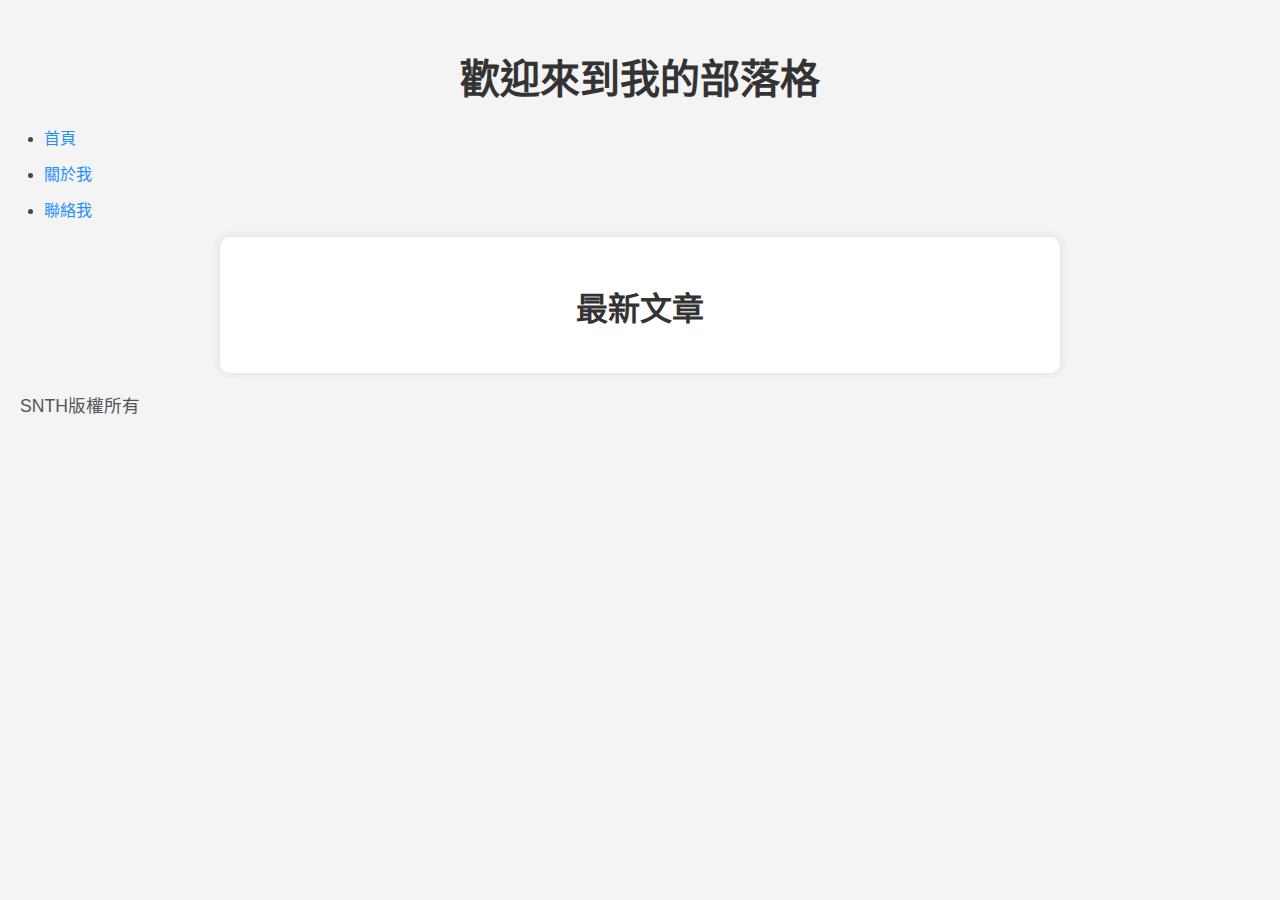
==== index.html @ ff27d62c "Update index.html" ====
<!DOCTYPE html>
<html lang="zh-TW">
<head>
    <meta charset="UTF-8">
    <meta name="viewport" content="width=device-width, initial-scale=1.0">
    <title>我的部落格</title>
    <link rel="stylesheet" href="styles.css">
</head>
<body>

<header>
    <h1>歡迎來到我的部落格</h1>
    <nav>
        <ul>
            <li><a href="index.html">首頁</a></li>
            <li><a href="#">關於我</a></li>
            <li><a href="#">聯絡我</a></li>
        </ul>
    </nav>
</header>

<main>
    <section id="article-list-section">
        <h2>最新文章</h2>
        <ul id="article-list">
            <!-- 文章清單會自動加載在這裡 -->
        </ul>
    </section>
</main>

<footer>
    <p class="footer-text">SNTH版權所有</p>
</footer>

<script src="scripts.js"></script>
</body>
</html>
---- styles.css ----
body {
    font-family: Arial, sans-serif;
    background-color: #f4f4f4;
    margin: 0;
    padding: 20px;
}
main {
    max-width: 800px;
    background-color: white;
    padding: 20px;
    box-shadow: 0 0 10px rgba(0, 0, 0, 0.1);
    margin: auto;
    border-radius: 10px;
}
h1, h2, h3 {
    font-family: 'Georgia', serif;
    color: #333;
    text-align: center;
}
h1 {
    font-size: 2.5em;
    margin-bottom: 0.5em;
}
h2 {
    font-size: 2em;
    margin-bottom: 0.75em;
}
h3 {
    font-size: 1.75em;
    margin-bottom: 1em;
}
p {
    line-height: 1.8;
    font-size: 1.1em;
    color: #555;
    margin-bottom: 1.5em;
}
ul, ol {
    padding-left: 1.5em;
}
ul li, ol li {
    margin-bottom: 0.75em;
    color: #444;
}
blockquote {
    font-style: italic;
    color: #666;
    border-left: 5px solid #ccc;
    padding-left: 10px;
    margin: 1.5em 0;
}
a {
    color: #1e90ff;
    text-decoration: none;
}
a:hover {
    text-decoration: underline;
}
code {
    background-color: #f1f1f1;
    padding: 2px 5px;
    border-radius: 4px;
    font-family: monospace;
}
pre code {
    display: block;
    padding: 15px;
    background-color: #333;
    color: #f8f8f2;
    border-radius: 10px;
    overflow-x: auto;
}
img {
    max-width: 100%;
    height: auto;
    border-radius: 8px;
    margin-top: 15px;
}
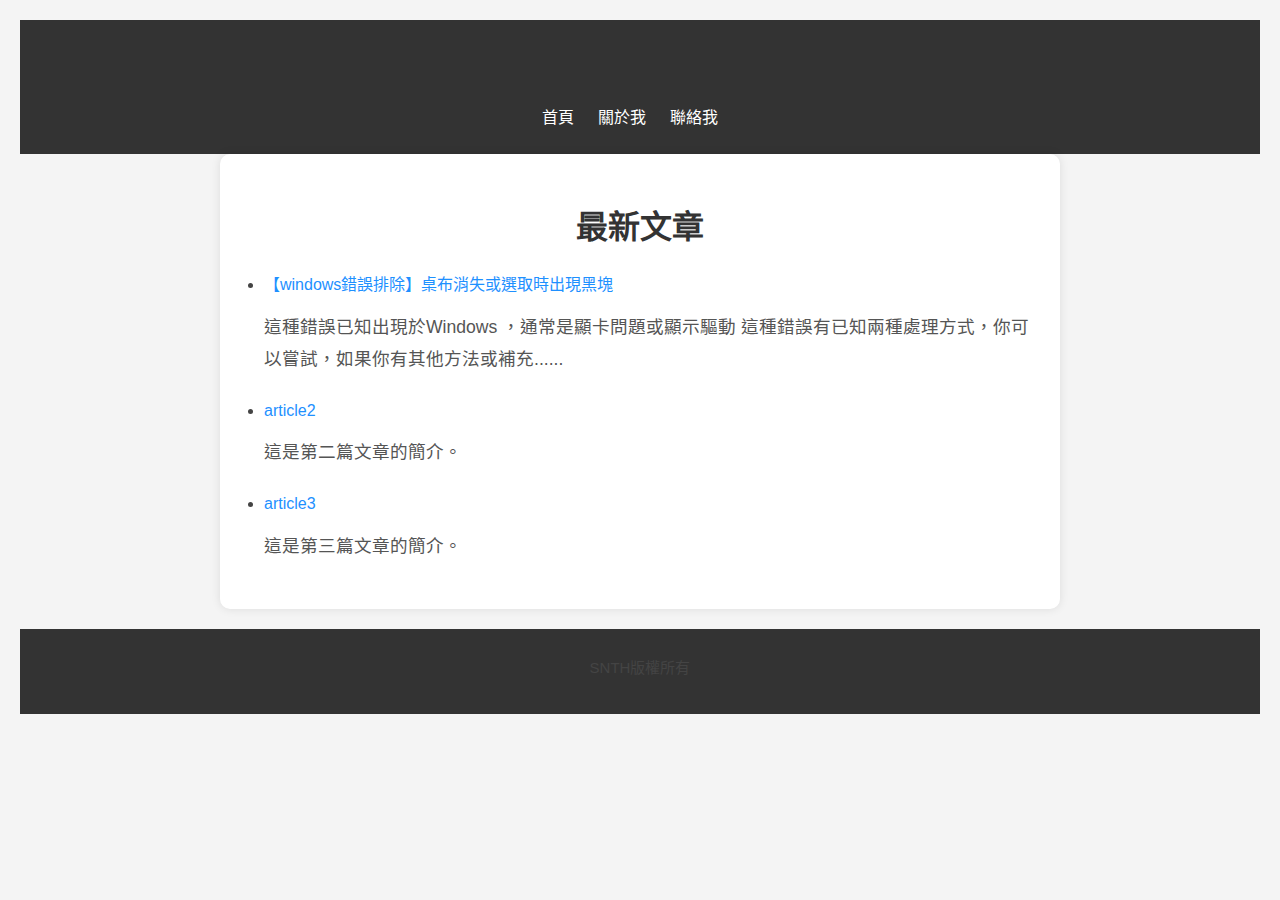
==== commit 61555017: "Update index.html" ====
--- a/index.html
+++ b/index.html
@@ -32,6 +32,34 @@
     <p class="footer-text">SNTH版權所有</p>
 </footer>
 
-<script src="scripts.js"></script>
+<script>
+// Fetch articles from the JSON file and display them on the page
+fetch('articles.json')
+    .then(response => response.json())
+    .then(articles => {
+        const list = document.getElementById('article-list');
+        articles.forEach(article => {
+            const listItem = document.createElement('li');
+
+            // 生成文章連結
+            const link = document.createElement('a');
+            link.href = `/blogger/article?file=${article.title}`;
+            link.textContent = article.title;
+
+            // 生成簡介
+            const intro = document.createElement('p');
+            intro.textContent = article.intro;
+            intro.classList.add('article-intro');
+
+            // 加入到列表項目
+            listItem.appendChild(link);
+            listItem.appendChild(intro);
+            list.appendChild(listItem);
+        });
+    })
+    .catch(error => console.error('Error loading articles:', error));
+
+</script>
+</script>
 </body>
 </html>
--- a/styles.css
+++ b/styles.css
@@ -4,6 +4,38 @@
     margin: 0;
     padding: 20px;
 }
+
+header {
+    background-color: #333;
+    color: #fff;
+    padding: 10px 0;
+    text-align: center;
+}
+
+header h1 {
+    margin: 0;
+    font-size: 2.5em;
+}
+
+nav ul {
+    list-style-type: none;
+    padding: 0;
+}
+
+nav ul li {
+    display: inline;
+    margin-right: 20px;
+}
+
+nav ul li a {
+    color: #fff;
+    text-decoration: none;
+}
+
+nav ul li a:hover {
+    text-decoration: underline;
+}
+
 main {
     max-width: 800px;
     background-color: white;
@@ -12,36 +44,44 @@
     margin: auto;
     border-radius: 10px;
 }
+
 h1, h2, h3 {
     font-family: 'Georgia', serif;
     color: #333;
     text-align: center;
 }
+
 h1 {
     font-size: 2.5em;
     margin-bottom: 0.5em;
 }
+
 h2 {
     font-size: 2em;
     margin-bottom: 0.75em;
 }
+
 h3 {
     font-size: 1.75em;
     margin-bottom: 1em;
 }
+
 p {
     line-height: 1.8;
     font-size: 1.1em;
     color: #555;
     margin-bottom: 1.5em;
 }
+
 ul, ol {
     padding-left: 1.5em;
 }
+
 ul li, ol li {
     margin-bottom: 0.75em;
     color: #444;
 }
+
 blockquote {
     font-style: italic;
     color: #666;
@@ -49,19 +89,23 @@
     padding-left: 10px;
     margin: 1.5em 0;
 }
+
 a {
     color: #1e90ff;
     text-decoration: none;
 }
+
 a:hover {
     text-decoration: underline;
 }
+
 code {
     background-color: #f1f1f1;
     padding: 2px 5px;
     border-radius: 4px;
     font-family: monospace;
 }
+
 pre code {
     display: block;
     padding: 15px;
@@ -70,10 +114,23 @@
     border-radius: 10px;
     overflow-x: auto;
 }
+
 img {
     max-width: 100%;
     height: auto;
     border-radius: 8px;
     margin-top: 15px;
 }
-  
+
+footer {
+    background-color: #333;
+    color: #fff;
+    text-align: center;
+    padding: 10px 0;
+    margin-top: 20px;
+}
+
+.footer-text {
+    font-size: 15px;
+    opacity: 0.5;
+}
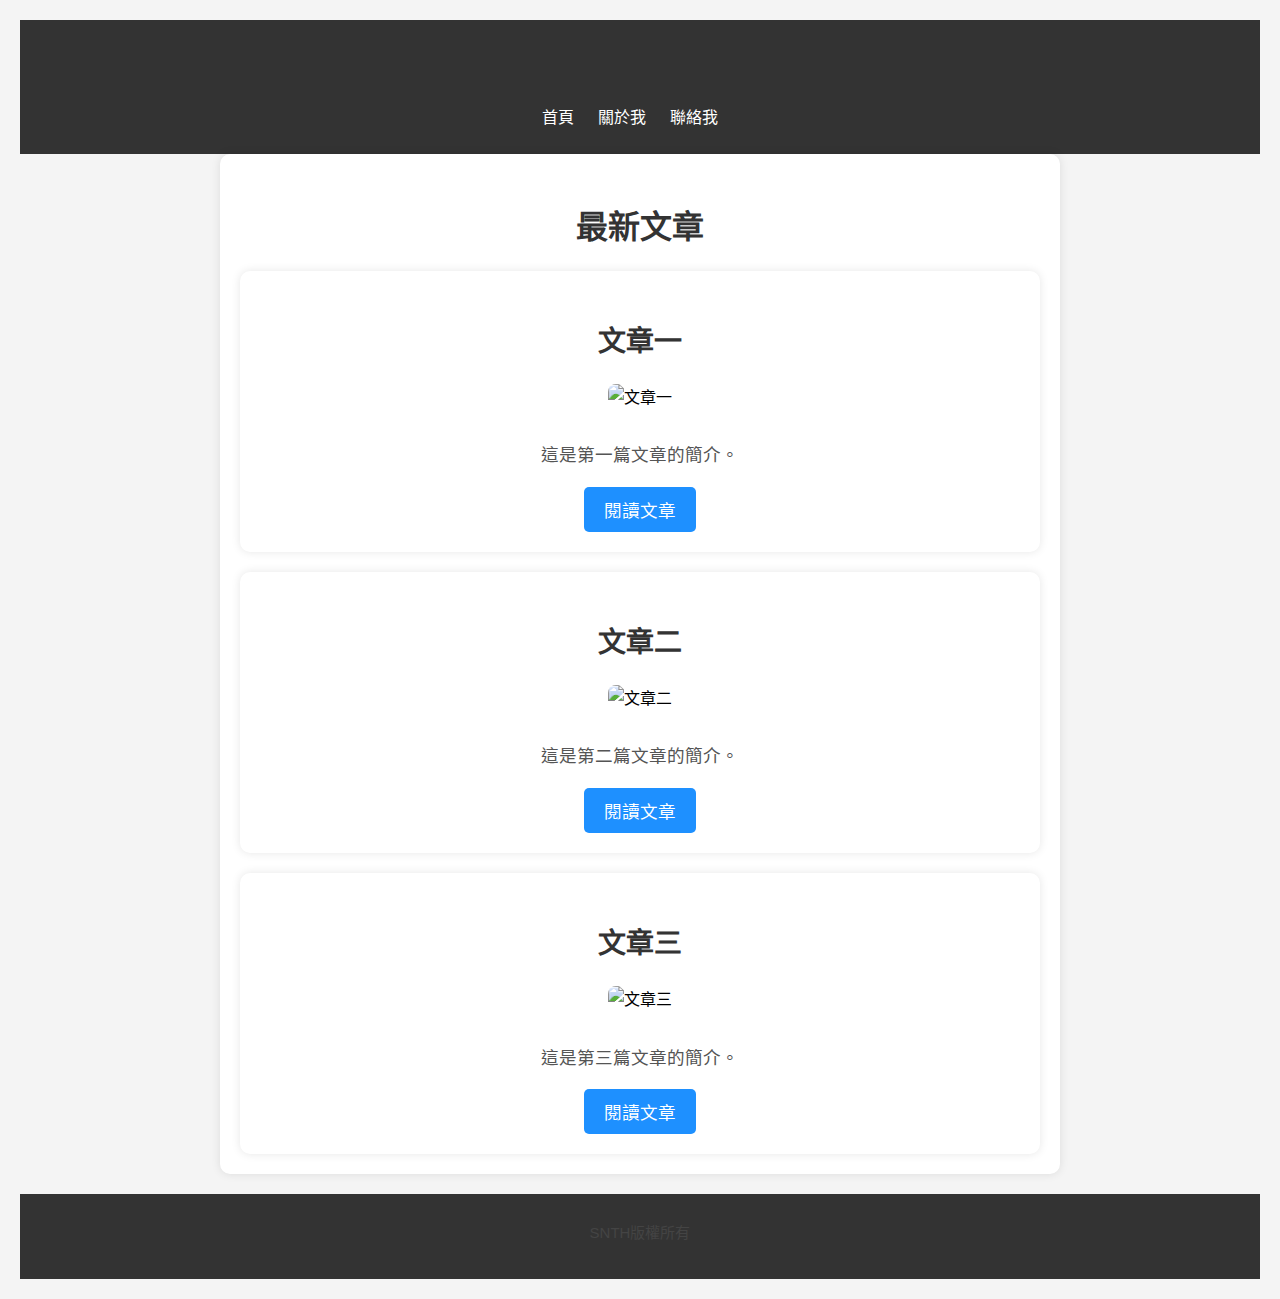
==== commit 4a7b1ca5: "Update index.html" ====
--- a/index.html
+++ b/index.html
@@ -22,9 +22,9 @@
 <main>
     <section id="article-list-section">
         <h2>最新文章</h2>
-        <ul id="article-list">
-            <!-- 文章清單會自動加載在這裡 -->
-        </ul>
+        <div id="article-list">
+            <!-- 文章清單會由 JavaScript 自動生成 -->
+        </div>
     </section>
 </main>
 
@@ -33,33 +33,62 @@
 </footer>
 
 <script>
-// Fetch articles from the JSON file and display them on the page
-fetch('articles.json')
-    .then(response => response.json())
-    .then(articles => {
-        const list = document.getElementById('article-list');
-        articles.forEach(article => {
-            const listItem = document.createElement('li');
+document.addEventListener("DOMContentLoaded", () => {
+    const articles = [
+        {
+            title: "文章一",
+            intro: "這是第一篇文章的簡介。",
+            image: "path/to/image1.jpg",
+            file: "article-one"
+        },
+        {
+            title: "文章二",
+            intro: "這是第二篇文章的簡介。",
+            image: "path/to/image2.jpg",
+            file: "article-two"
+        },
+        {
+            title: "文章三",
+            intro: "這是第三篇文章的簡介。",
+            image: "path/to/image3.jpg",
+            file: "article-three"
+        }
+    ];
 
-            // 生成文章連結
-            const link = document.createElement('a');
-            link.href = `/blogger/article?file=${article.title}`;
-            link.textContent = article.title;
+    const articleList = document.getElementById("article-list");
 
-            // 生成簡介
-            const intro = document.createElement('p');
-            intro.textContent = article.intro;
-            intro.classList.add('article-intro');
+    articles.forEach(article => {
+        const articleItem = document.createElement("div");
+        articleItem.classList.add("article-item");
 
-            // 加入到列表項目
-            listItem.appendChild(link);
-            listItem.appendChild(intro);
-            list.appendChild(listItem);
-        });
-    })
-    .catch(error => console.error('Error loading articles:', error));
+        // 標題
+        const titleElement = document.createElement("h3");
+        titleElement.textContent = article.title;
+        articleItem.appendChild(titleElement);
 
-</script>
+        // 圖片
+        const imageElement = document.createElement("img");
+        imageElement.src = article.image;
+        imageElement.alt = article.title;
+        articleItem.appendChild(imageElement);
+
+        // 簡介
+        const introElement = document.createElement("p");
+        introElement.textContent = article.intro;
+        articleItem.appendChild(introElement);
+
+        // 閱讀文章按鈕
+        const readMoreButton = document.createElement("a");
+        readMoreButton.classList.add("read-more-btn");
+        readMoreButton.href = `/blogger/article?file=${article.file}`;
+        readMoreButton.textContent = "閱讀文章";
+        articleItem.appendChild(readMoreButton);
+
+        // 加入到文章列表中
+        articleList.appendChild(articleItem);
+    });
+});
+
 </script>
 </body>
 </html>
--- a/styles.css
+++ b/styles.css
@@ -134,3 +134,51 @@
     font-size: 15px;
     opacity: 0.5;
 }
+#article-list {
+    display: flex;
+    flex-direction: column;
+    gap: 20px;
+    margin-top: 20px;
+}
+
+.article-item {
+    background-color: white;
+    padding: 20px;
+    box-shadow: 0 0 10px rgba(0, 0, 0, 0.1);
+    border-radius: 10px;
+    display: flex;
+    flex-direction: column;
+    align-items: center;
+    text-align: center;
+}
+
+.article-item img {
+    max-width: 100%;
+    height: auto;
+    border-radius: 8px;
+    margin-bottom: 15px;
+}
+
+.article-item h3 {
+    font-size: 1.75em;
+    margin-bottom: 10px;
+}
+
+.article-item p {
+    font-size: 1.1em;
+    margin-bottom: 15px;
+    color: #555;
+}
+
+.read-more-btn {
+    background-color: #1e90ff;
+    color: white;
+    padding: 10px 20px;
+    text-decoration: none;
+    border-radius: 5px;
+    font-size: 1.1em;
+}
+
+.read-more-btn:hover {
+    background-color: #1c86ee;
+}
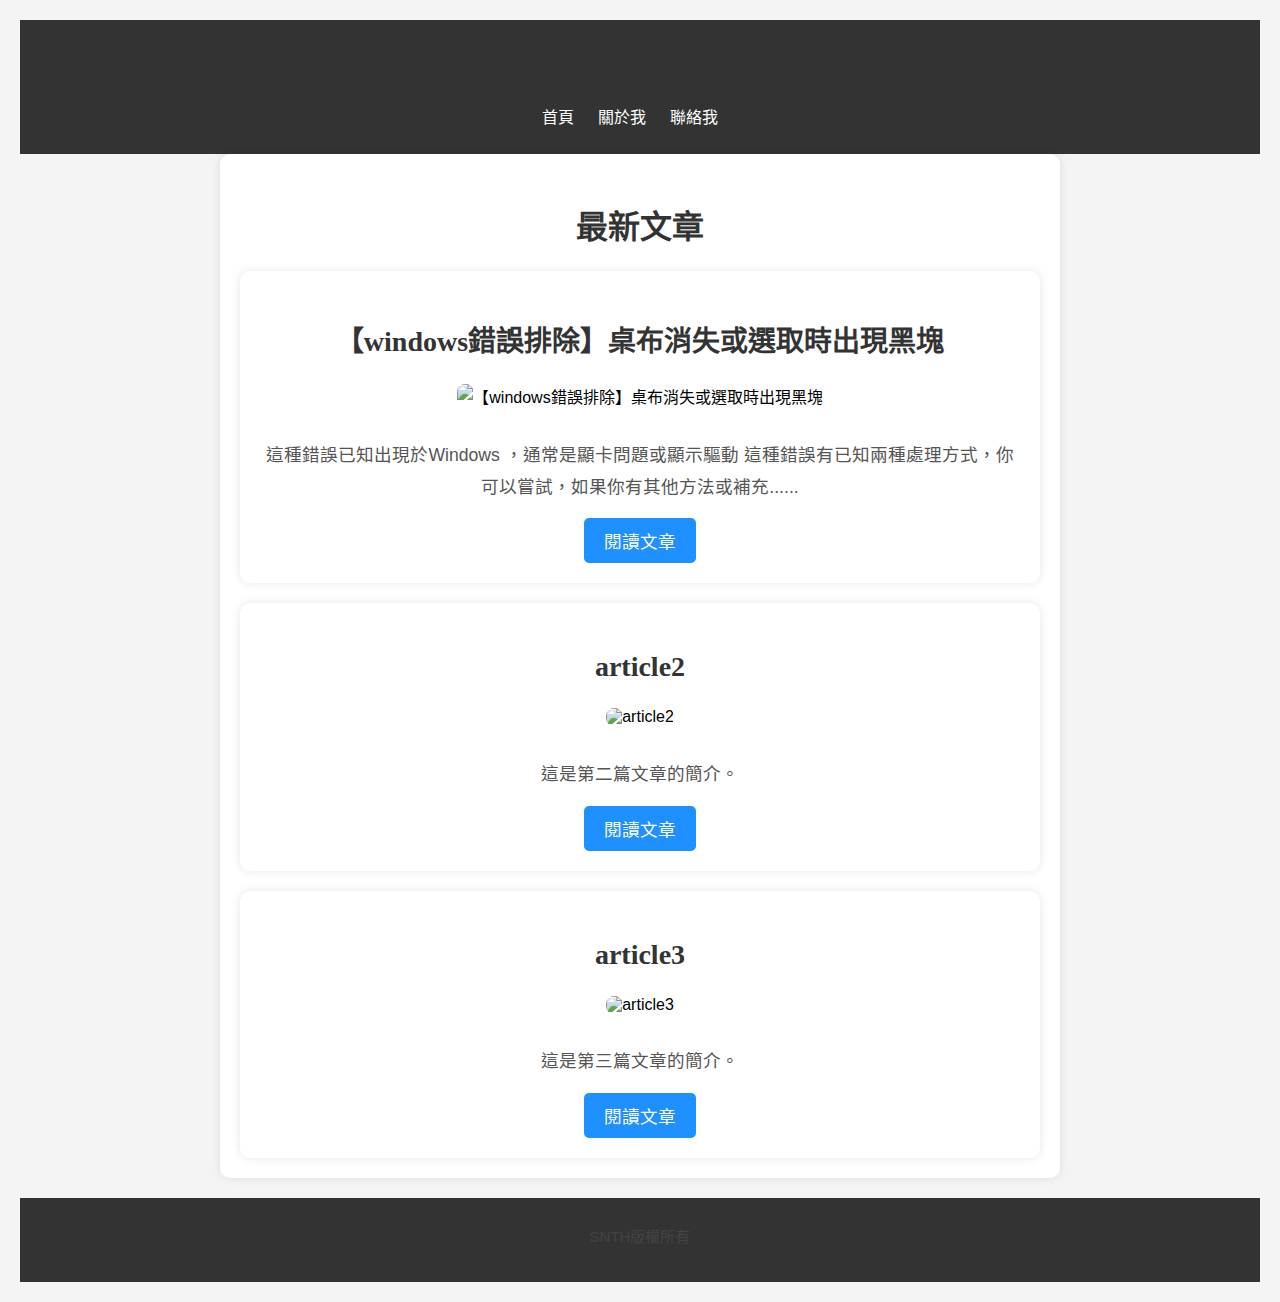
==== commit b7531c83: "Update index.html" ====
--- a/index.html
+++ b/index.html
@@ -34,59 +34,52 @@
 
 <script>
 document.addEventListener("DOMContentLoaded", () => {
-    const articles = [
-        {
-            title: "文章一",
-            intro: "這是第一篇文章的簡介。",
-            image: "path/to/image1.jpg",
-            file: "article-one"
-        },
-        {
-            title: "文章二",
-            intro: "這是第二篇文章的簡介。",
-            image: "path/to/image2.jpg",
-            file: "article-two"
-        },
-        {
-            title: "文章三",
-            intro: "這是第三篇文章的簡介。",
-            image: "path/to/image3.jpg",
-            file: "article-three"
-        }
-    ];
-
     const articleList = document.getElementById("article-list");
 
-    articles.forEach(article => {
-        const articleItem = document.createElement("div");
-        articleItem.classList.add("article-item");
+    // 從 articles.json 加載文章數據
+    fetch('articles.json')
+        .then(response => {
+            if (!response.ok) {
+                throw new Error('Network response was not ok.');
+            }
+            return response.json();
+        })
+        .then(articles => {
+            articles.forEach(article => {
+                const articleItem = document.createElement("div");
+                articleItem.classList.add("article-item");
 
-        // 標題
-        const titleElement = document.createElement("h3");
-        titleElement.textContent = article.title;
-        articleItem.appendChild(titleElement);
+                // 標題
+                const titleElement = document.createElement("h3");
+                titleElement.textContent = article.title;
+                articleItem.appendChild(titleElement);
 
-        // 圖片
-        const imageElement = document.createElement("img");
-        imageElement.src = article.image;
-        imageElement.alt = article.title;
-        articleItem.appendChild(imageElement);
+                // 圖片
+                const imageElement = document.createElement("img");
+                imageElement.src = article.image;
+                imageElement.alt = article.title;
+                articleItem.appendChild(imageElement);
 
-        // 簡介
-        const introElement = document.createElement("p");
-        introElement.textContent = article.intro;
-        articleItem.appendChild(introElement);
+                // 簡介
+                const introElement = document.createElement("p");
+                introElement.textContent = article.intro;
+                articleItem.appendChild(introElement);
 
-        // 閱讀文章按鈕
-        const readMoreButton = document.createElement("a");
-        readMoreButton.classList.add("read-more-btn");
-        readMoreButton.href = `/blogger/article?file=${article.file}`;
-        readMoreButton.textContent = "閱讀文章";
-        articleItem.appendChild(readMoreButton);
+                // 閱讀文章按鈕
+                const readMoreButton = document.createElement("a");
+                readMoreButton.classList.add("read-more-btn");
+                readMoreButton.href = `/blogger/article?file=${article.file}`;
+                readMoreButton.textContent = "閱讀文章";
+                articleItem.appendChild(readMoreButton);
 
-        // 加入到文章列表中
-        articleList.appendChild(articleItem);
-    });
+                // 加入到文章列表中
+                articleList.appendChild(articleItem);
+            });
+        })
+        .catch(error => {
+            console.error('Error fetching the articles:', error);
+            articleList.innerHTML = '<p>無法加載文章列表，請稍後再試。</p>';
+        });
 });
 
 </script>
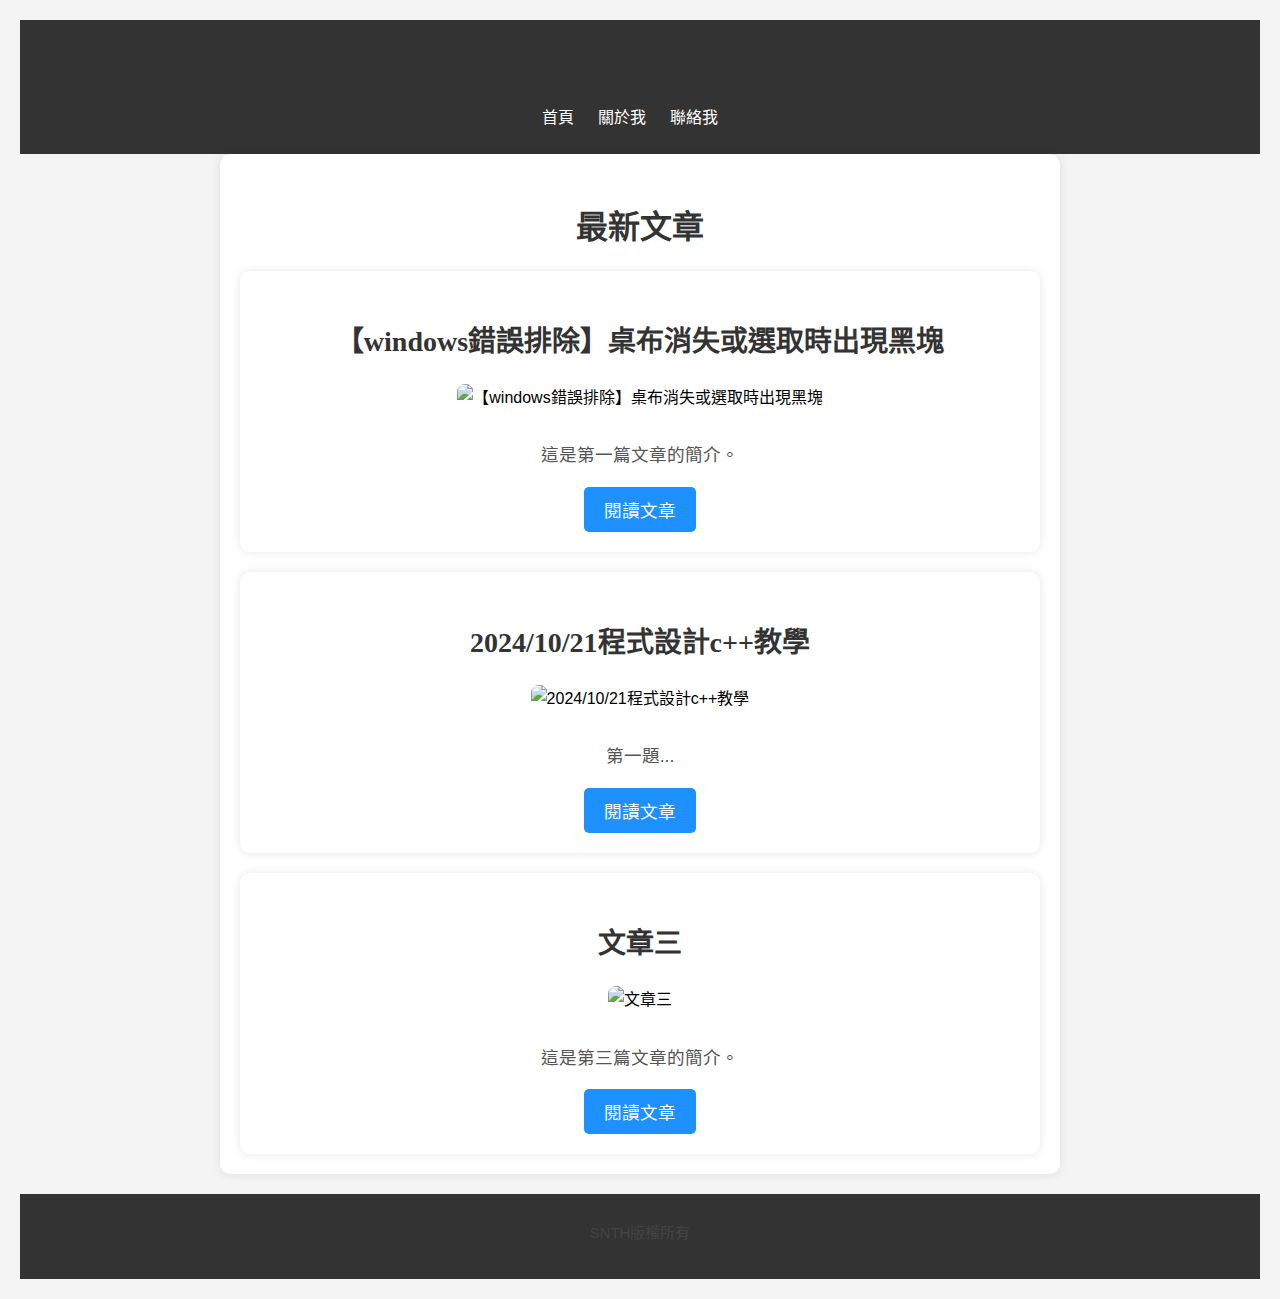
==== commit 4dab8d85: "Update index.html" ====
--- a/index.html
+++ b/index.html
@@ -81,7 +81,7 @@
             articleList.innerHTML = '<p>無法加載文章列表，請稍後再試。</p>';
         });
 });
+</script>
 
-</script>
 </body>
 </html>
--- a/styles.css
+++ b/styles.css
@@ -134,6 +134,7 @@
     font-size: 15px;
     opacity: 0.5;
 }
+
 #article-list {
     display: flex;
     flex-direction: column;
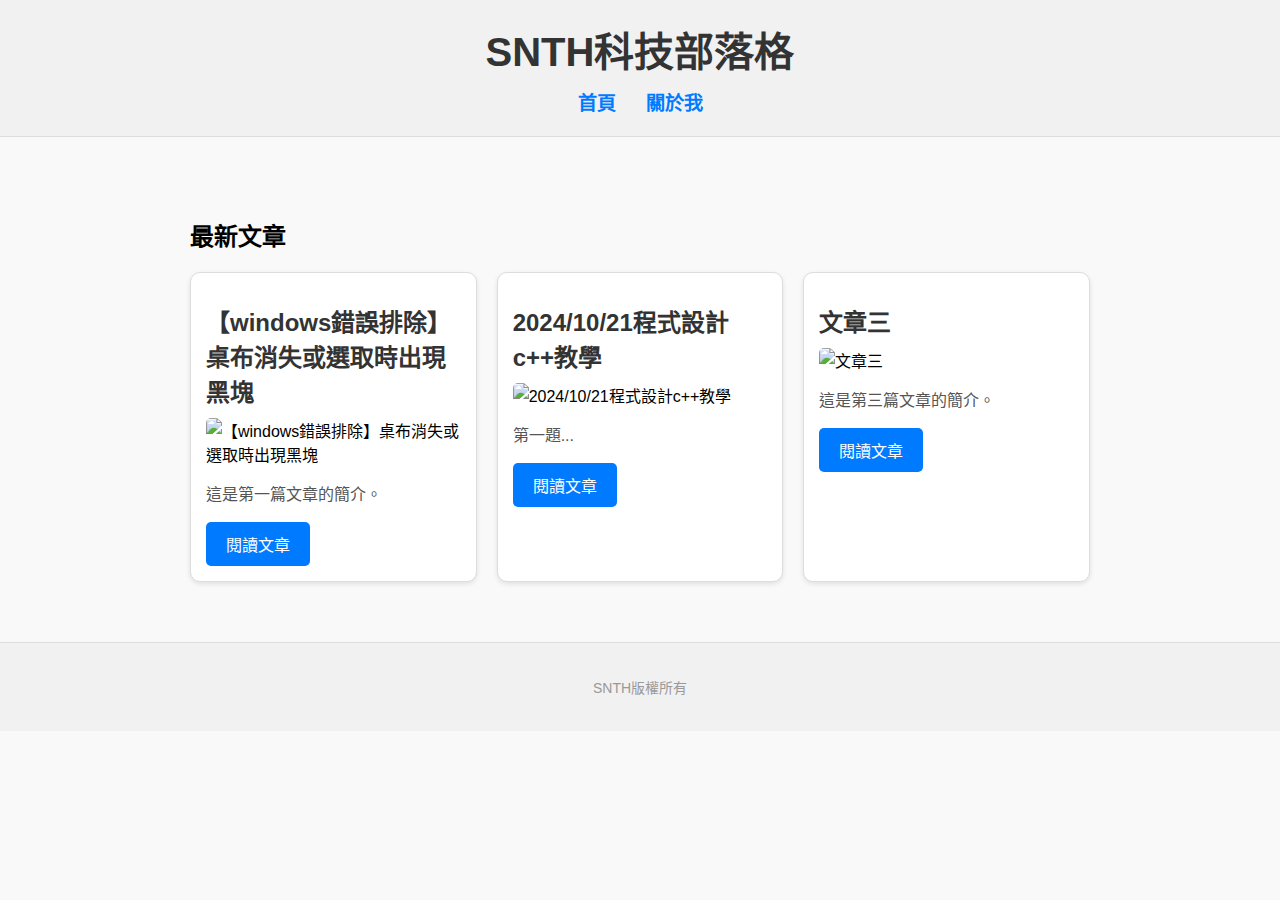
==== commit 7925ef98: "Update index.html" ====
--- a/index.html
+++ b/index.html
@@ -3,18 +3,17 @@
 <head>
     <meta charset="UTF-8">
     <meta name="viewport" content="width=device-width, initial-scale=1.0">
-    <title>我的部落格</title>
+    <title>科技部落格</title>
     <link rel="stylesheet" href="styles.css">
 </head>
 <body>
 
 <header>
-    <h1>歡迎來到我的部落格</h1>
+    <h1>SNTH科技部落格</h1>
     <nav>
         <ul>
             <li><a href="index.html">首頁</a></li>
             <li><a href="#">關於我</a></li>
-            <li><a href="#">聯絡我</a></li>
         </ul>
     </nav>
 </header>
--- a/styles.css
+++ b/styles.css
@@ -1,185 +1,138 @@
+/* 通用樣式 */
 body {
     font-family: Arial, sans-serif;
-    background-color: #f4f4f4;
+    background-color: #f9f9f9;
     margin: 0;
-    padding: 20px;
+    padding: 0;
 }
 
 header {
-    background-color: #333;
-    color: #fff;
-    padding: 10px 0;
+    background-color: #f1f1f1;
+    padding: 20px 0;
+    border-bottom: 1px solid #ddd;
     text-align: center;
 }
 
 header h1 {
+    font-size: 2.5em;
     margin: 0;
-    font-size: 2.5em;
+    font-weight: bold;
+    color: #333;
 }
 
 nav ul {
     list-style-type: none;
     padding: 0;
+    display: flex;
+    justify-content: center;
+    margin: 10px 0 0;
 }
 
 nav ul li {
-    display: inline;
-    margin-right: 20px;
+    margin: 0 15px;
 }
 
 nav ul li a {
-    color: #fff;
     text-decoration: none;
+    font-weight: bold;
+    color: #007bff;
+    font-size: 1.2em;
 }
 
 nav ul li a:hover {
     text-decoration: underline;
 }
 
+/* 首頁文章列表 */
 main {
-    max-width: 800px;
-    background-color: white;
+    max-width: 900px;
+    margin: 40px auto;
     padding: 20px;
-    box-shadow: 0 0 10px rgba(0, 0, 0, 0.1);
-    margin: auto;
-    border-radius: 10px;
-}
-
-h1, h2, h3 {
-    font-family: 'Georgia', serif;
-    color: #333;
-    text-align: center;
-}
-
-h1 {
-    font-size: 2.5em;
-    margin-bottom: 0.5em;
-}
-
-h2 {
-    font-size: 2em;
-    margin-bottom: 0.75em;
-}
-
-h3 {
-    font-size: 1.75em;
-    margin-bottom: 1em;
-}
-
-p {
-    line-height: 1.8;
-    font-size: 1.1em;
-    color: #555;
-    margin-bottom: 1.5em;
-}
-
-ul, ol {
-    padding-left: 1.5em;
-}
-
-ul li, ol li {
-    margin-bottom: 0.75em;
-    color: #444;
-}
-
-blockquote {
-    font-style: italic;
-    color: #666;
-    border-left: 5px solid #ccc;
-    padding-left: 10px;
-    margin: 1.5em 0;
-}
-
-a {
-    color: #1e90ff;
-    text-decoration: none;
-}
-
-a:hover {
-    text-decoration: underline;
-}
-
-code {
-    background-color: #f1f1f1;
-    padding: 2px 5px;
-    border-radius: 4px;
-    font-family: monospace;
-}
-
-pre code {
-    display: block;
-    padding: 15px;
-    background-color: #333;
-    color: #f8f8f2;
-    border-radius: 10px;
-    overflow-x: auto;
-}
-
-img {
-    max-width: 100%;
-    height: auto;
-    border-radius: 8px;
-    margin-top: 15px;
-}
-
-footer {
-    background-color: #333;
-    color: #fff;
-    text-align: center;
-    padding: 10px 0;
-    margin-top: 20px;
-}
-
-.footer-text {
-    font-size: 15px;
-    opacity: 0.5;
 }
 
 #article-list {
-    display: flex;
-    flex-direction: column;
+    display: grid;
+    grid-template-columns: repeat(auto-fill, minmax(250px, 1fr));
     gap: 20px;
-    margin-top: 20px;
 }
 
 .article-item {
     background-color: white;
-    padding: 20px;
-    box-shadow: 0 0 10px rgba(0, 0, 0, 0.1);
+    border: 1px solid #ddd;
     border-radius: 10px;
-    display: flex;
-    flex-direction: column;
-    align-items: center;
-    text-align: center;
+    box-shadow: 0 2px 5px rgba(0, 0, 0, 0.1);
+    padding: 15px;
+    transition: transform 0.2s;
+}
+
+.article-item:hover {
+    transform: translateY(-5px);
 }
 
 .article-item img {
     max-width: 100%;
     height: auto;
-    border-radius: 8px;
+    border-radius: 5px;
+}
+
+.article-item h3 {
+    font-size: 1.5em;
+    color: #333;
+    margin: 15px 0 10px;
+}
+
+.article-item p {
+    color: #555;
+    font-size: 1em;
+    line-height: 1.6;
     margin-bottom: 15px;
 }
 
-.article-item h3 {
-    font-size: 1.75em;
-    margin-bottom: 10px;
+.read-more-btn {
+    display: inline-block;
+    padding: 10px 20px;
+    background-color: #007bff;
+    color: white;
+    text-decoration: none;
+    border-radius: 5px;
+    font-size: 1em;
 }
 
-.article-item p {
-    font-size: 1.1em;
-    margin-bottom: 15px;
-    color: #555;
+.read-more-btn:hover {
+    background-color: #0056b3;
 }
 
-.read-more-btn {
-    background-color: #1e90ff;
-    color: white;
-    padding: 10px 20px;
-    text-decoration: none;
-    border-radius: 5px;
+/* 文章頁面 */
+article {
+    max-width: 900px;
+    margin: 40px auto;
+    padding: 20px;
+    background-color: white;
+    box-shadow: 0 2px 10px rgba(0, 0, 0, 0.1);
+    border-radius: 10px;
+}
+
+article h2 {
+    font-size: 2em;
+    color: #333;
+    margin-bottom: 20px;
+}
+
+article #content {
+    color: #555;
+    line-height: 1.8;
     font-size: 1.1em;
 }
 
-.read-more-btn:hover {
-    background-color: #1c86ee;
+footer {
+    background-color: #f1f1f1;
+    padding: 20px 0;
+    text-align: center;
+    border-top: 1px solid #ddd;
+    margin-top: 20px;
 }
+
+.footer-text {
+    font-size: 14px;
+    color: #999;
+}
